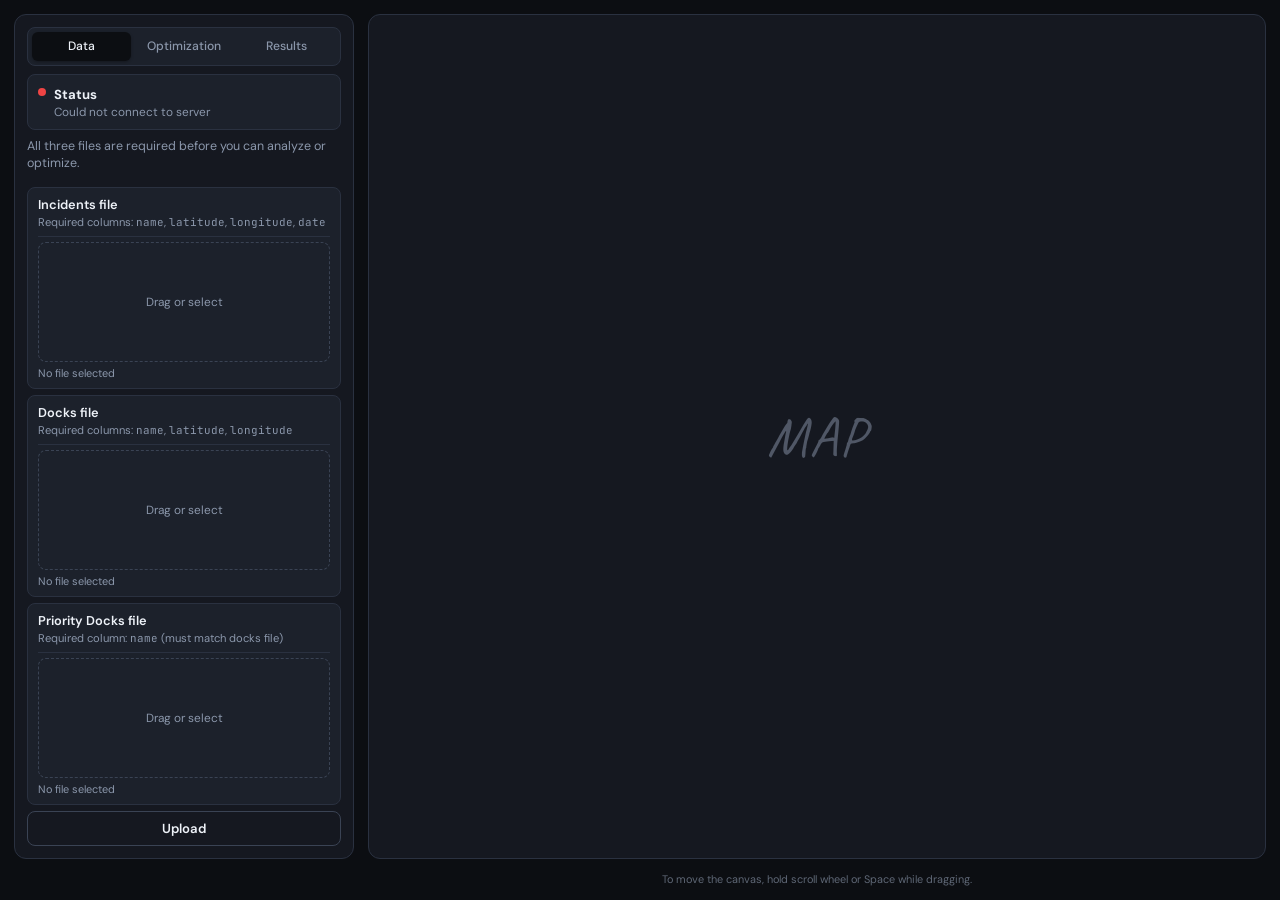
==== frontend/index.html @ 29f1e1b0 "New functionalities: - Modify Response time - Steps for incrementing Buget and Response time" ====
<!DOCTYPE html>
<html lang="en">
<head>
  <meta charset="UTF-8">
  <meta name="viewport" content="width=device-width, initial-scale=1.0">
  <title>MetroSafe Drone Optimization</title>
  <link rel="preconnect" href="https://fonts.googleapis.com">
  <link rel="preconnect" href="https://fonts.gstatic.com" crossorigin>
  <link href="https://fonts.googleapis.com/css2?family=DM+Sans:ital,opsz,wght@0,9..40,400;0,9..40,500;0,9..40,600;0,9..40,700&family=Caveat:wght@500;600&family=JetBrains+Mono:wght@400;500&display=swap" rel="stylesheet">
  <link rel="stylesheet" href="css/style.css?v=14">
</head>
<body>
  <div class="app">
    <aside class="sidebar">
      <nav class="nav">
        <button class="nav-btn active" data-section="data">Data</button>
        <button class="nav-btn" data-section="optimization">Optimization</button>
        <button class="nav-btn" data-section="results">Results</button>
      </nav>

      <section id="section-data" class="sidebar-panel active">
        <div class="status-card" id="status-card">
          <span class="status-dot offline" id="status-dot"></span>
          <div>
            <strong>Status</strong>
            <p id="status-text">No data loaded</p>
          </div>
        </div>

        <div class="upload-card">
          <p class="hint upload-note">All three files are required before you can analyze or optimize.</p>
          <div class="upload-field">
            <div class="upload-field-header">
              <label class="field-label" for="incidents-file">Incidents file</label>
              <p class="hint">Required columns: <code>name</code>, <code>latitude</code>, <code>longitude</code>, <code>date</code></p>
            </div>
            <label class="file-drop" id="incidents-drop">
              <input type="file" id="incidents-file" accept=".xlsx,.xls">
              <span>Drag or select</span>
            </label>
            <p class="file-name" id="incidents-file-name">No file selected</p>
          </div>

          <div class="upload-field">
            <div class="upload-field-header">
              <label class="field-label" for="docks-file">Docks file</label>
              <p class="hint">Required columns: <code>name</code>, <code>latitude</code>, <code>longitude</code></p>
            </div>
            <label class="file-drop" id="docks-drop">
              <input type="file" id="docks-file" accept=".xlsx,.xls">
              <span>Drag or select</span>
            </label>
            <p class="file-name" id="docks-file-name">No file selected</p>
          </div>

          <div class="upload-field">
            <div class="upload-field-header">
              <label class="field-label" for="priority-file">Priority Docks file</label>
              <p class="hint">Required column: <code>name</code> (must match docks file)</p>
            </div>
            <label class="file-drop" id="priority-drop">
              <input type="file" id="priority-file" accept=".xlsx,.xls">
              <span>Drag or select</span>
            </label>
            <p class="file-name" id="priority-file-name">No file selected</p>
          </div>

          <button class="btn outline full-width" id="upload-btn">Upload</button>
        </div>
      </section>

      <section id="section-optimization" class="sidebar-panel">
        <div class="card optimization-card">
          <fieldset class="radio-group" id="area-radio-group">
            <legend class="sr-only">Analysis area</legend>
            <label class="radio-option">
              <input type="radio" name="area-mode" value="full" id="area-full" checked>
              <span>Entire Area</span>
            </label>
            <label class="radio-option">
              <input type="radio" name="area-mode" value="specific" id="area-priority">
              <span>Priority Area</span>
              <button type="button" class="info-btn" id="priority-info-btn" aria-label="About priority area">!</button>
            </label>
          </fieldset>

          <div class="tooltip-popup hidden" id="priority-tooltip" role="tooltip">
            Area around priority docks
          </div>

          <div class="toggle-row">
            <label class="toggle-label" for="peak-day-toggle">Peak day incidents</label>
            <button type="button" class="info-btn" id="peak-day-info-btn" aria-label="About peak day incidents">!</button>
            <label class="toggle-switch">
              <input type="checkbox" id="peak-day-toggle">
              <span class="toggle-slider"></span>
            </label>
          </div>
          <div class="tooltip-popup hidden" id="peak-day-tooltip" role="tooltip">
            When enabled, only incidents from the busiest day in the selected area are used. When disabled, all incidents in the dataset for that area are used.
          </div>

          <button class="btn outline full-width" id="generate-map-btn">Generate Map</button>
        </div>

        <div class="card optimization-card">
          <h3 class="section-title">Optimization Params</h3>

          <div class="toggle-row">
            <label class="toggle-label" for="priority-docks-first-toggle">Open priority docks first</label>
            <label class="toggle-switch">
              <input type="checkbox" id="priority-docks-first-toggle">
              <span class="toggle-slider"></span>
            </label>
          </div>

          <div class="param-row">
            <div class="param-label">
              <label for="optimize-response-time">Response time</label>
              <button type="button" class="info-btn" id="response-time-info-btn" aria-label="About response time">!</button>
            </div>
            <input type="number" id="optimize-response-time" class="param-input" min="1" step="1" value="2">
          </div>
          <div class="tooltip-popup hidden" id="response-time-tooltip" role="tooltip">
            Target drone response time in minutes. Defines the effective coverage radius around each dock.
          </div>

          <div class="param-row">
            <div class="param-label">
              <label for="optimize-budget">Budget</label>
              <button type="button" class="info-btn" id="budget-info-btn" aria-label="About budget">!</button>
            </div>
            <input type="number" id="optimize-budget" class="param-input" min="1" value="8">
          </div>
          <div class="tooltip-popup hidden" id="budget-tooltip" role="tooltip">
            Maximum number of docks that may be opened.
          </div>

          <div class="percentage-block">
            <span class="param-label percentage-title">Percentage to cover</span>

            <div class="radio-group inline" role="radiogroup" aria-label="Percentage mode">
              <label class="radio-option compact">
                <input type="radio" name="percentage-mode" value="single" id="percentage-mode-single" checked>
                <span>Single</span>
              </label>
              <label class="radio-option compact">
                <input type="radio" name="percentage-mode" value="range" id="percentage-mode-range">
                <span>Range</span>
              </label>
            </div>

            <div class="param-row" id="percentage-single-panel">
              <label class="param-label" for="optimize-percentage">Value</label>
              <input type="number" id="optimize-percentage" class="param-input" min="1" max="100" value="100">
            </div>

            <div class="percentage-range-panel" id="percentage-range-panel">
              <div class="param-row">
                <label class="param-label" for="pct-range-start">From</label>
                <input type="number" id="pct-range-start" class="param-input" min="1" max="100" value="10">
              </div>
              <div class="param-row">
                <label class="param-label" for="pct-range-end">To</label>
                <input type="number" id="pct-range-end" class="param-input" min="1" max="100" value="100">
              </div>
              <div class="param-row">
                <label class="param-label" for="pct-range-step">Step</label>
                <input type="number" id="pct-range-step" class="param-input" min="1" max="100" value="10">
              </div>
            </div>
          </div>

          <button class="btn outline full-width" id="run-optimize-btn">Run</button>

          <div class="job-status hidden" id="job-status">
            <span class="spinner"></span>
            <span id="job-status-text">Running optimization…</span>
          </div>

          <div class="optimization-results hidden" id="optimization-results"></div>

          <div class="iterative-section hidden" id="iterative-section">
            <div class="iterative-option">
              <div class="toggle-row compact">
                <label class="toggle-label" for="increase-response-time-toggle">Increase response time?</label>
                <label class="toggle-switch">
                  <input type="checkbox" id="increase-response-time-toggle">
                  <span class="toggle-slider"></span>
                </label>
              </div>
              <div class="param-row iterative-step-panel">
                <label class="param-label" for="response-time-step">Step</label>
                <input type="number" id="response-time-step" class="param-input" min="1" step="1" value="1">
              </div>
            </div>
            <div class="iterative-option">
              <div class="toggle-row compact">
                <label class="toggle-label" for="increase-budget-toggle">Increase budget?</label>
                <label class="toggle-switch">
                  <input type="checkbox" id="increase-budget-toggle">
                  <span class="toggle-slider"></span>
                </label>
              </div>
              <div class="param-row iterative-step-panel">
                <label class="param-label" for="budget-step">Step</label>
                <input type="number" id="budget-step" class="param-input" min="1" step="1" value="1">
              </div>
            </div>
            <button class="btn outline full-width" id="run-iterative-btn">Run</button>
          </div>
        </div>

        <button class="btn outline full-width optimization-refresh-btn" id="optimization-refresh-btn">Refresh</button>
      </section>

      <section id="section-results" class="sidebar-panel">
        <div class="card">
          <div class="outputs-header">
            <h3>Generated files</h3>
            <button class="btn ghost small danger" id="delete-all-outputs-btn">Delete All</button>
          </div>
          <div id="outputs-list" class="outputs-list"></div>
        </div>
      </section>
    </aside>

    <main class="workspace">
      <div class="map-container" id="map-container">
        <div class="map-placeholder" id="map-placeholder">
          <span class="map-placeholder-text">MAP</span>
        </div>
        <iframe id="map-frame" class="hidden" title="Generated map"></iframe>
      </div>
    </main>

    <p class="canvas-hint">To move the canvas, hold scroll wheel or Space while dragging.</p>
  </div>

  <div class="toast hidden" id="toast"></div>
  <script src="js/app.js?v=14"></script>
</body>
</html>
---- frontend/css/style.css ----
:root {
  --bg: #0c0e12;
  --surface: #151820;
  --surface-2: #1c212b;
  --border: #2a3140;
  --border-light: #3a4354;
  --text: #eef2f8;
  --text-muted: #8b97ab;
  --primary: #3b82f6;
  --success: #22c55e;
  --warning: #f59e0b;
  --danger: #ef4444;
  --radius: 12px;
  --layout-gap: 0.875rem;
  --sidebar-width: 340px;
  --font: "DM Sans", system-ui, sans-serif;
  --mono: "JetBrains Mono", monospace;
  --handwriting: "Caveat", cursive;
}

* {
  box-sizing: border-box;
  margin: 0;
  padding: 0;
}

html,
body {
  height: 100%;
  overflow: hidden;
}

body {
  font-family: var(--font);
  background: var(--bg);
  color: var(--text);
}

.app {
  display: grid;
  grid-template-columns: var(--sidebar-width) 1fr;
  grid-template-rows: 1fr auto;
  gap: var(--layout-gap);
  padding: var(--layout-gap);
  height: 100dvh;
  box-sizing: border-box;
}

.sidebar {
  grid-column: 1;
  grid-row: 1;
  background: var(--surface);
  border: 1px solid var(--border);
  border-radius: var(--radius);
  padding: 0.75rem;
  display: flex;
  flex-direction: column;
  gap: 0.5rem;
  overflow: hidden;
  min-height: 0;
}

.nav {
  display: grid;
  grid-template-columns: repeat(3, 1fr);
  gap: 0.25rem;
  background: var(--surface-2);
  border: 1px solid var(--border);
  border-radius: 8px;
  padding: 0.25rem;
  flex-shrink: 0;
}

.nav-btn {
  background: transparent;
  border: none;
  color: var(--text-muted);
  padding: 0.4rem 0.35rem;
  border-radius: 6px;
  cursor: pointer;
  font: inherit;
  font-size: 0.76rem;
  font-weight: 500;
  transition: 0.15s ease;
}

.nav-btn:hover {
  color: var(--text);
}

.nav-btn.active {
  background: var(--bg);
  color: var(--text);
  box-shadow: 0 1px 3px rgba(0, 0, 0, 0.3);
}

.sidebar-panel {
  display: none;
  flex-direction: column;
  gap: 0.5rem;
  flex: 1;
  min-height: 0;
  overflow: hidden;
}

.sidebar-panel.active {
  display: flex;
  overflow-y: auto;
  overflow-x: hidden;
}

.status-card {
  background: var(--surface-2);
  border: 1px solid var(--border);
  border-radius: 8px;
  padding: 0.5rem 0.65rem;
  display: flex;
  gap: 0.5rem;
  align-items: flex-start;
  flex-shrink: 0;
}

.status-dot {
  width: 8px;
  height: 8px;
  border-radius: 50%;
  margin-top: 0.3rem;
  flex-shrink: 0;
}

.status-dot.offline { background: var(--danger); }
.status-dot.online { background: var(--success); }
.status-dot.warning { background: var(--warning); }

.status-card strong {
  font-size: 0.82rem;
}

.status-card p {
  color: var(--text-muted);
  font-size: 0.74rem;
  margin-top: 0.1rem;
  line-height: 1.3;
}

.card {
  background: var(--surface-2);
  border: 1px solid var(--border);
  border-radius: var(--radius);
  padding: 0.75rem;
}

.upload-card {
  display: flex;
  flex-direction: column;
  gap: 0.4rem;
  flex: 1;
  min-height: 0;
}

.upload-note {
  margin-bottom: 0.15rem;
}

.upload-field {
  background: var(--surface-2);
  border: 1px solid var(--border);
  border-radius: 8px;
  padding: 0.5rem 0.6rem;
  flex: 1;
  min-height: 0;
  display: flex;
  flex-direction: column;
}

.upload-field-header {
  margin-bottom: 0.35rem;
  padding-bottom: 0.35rem;
  border-bottom: 1px solid var(--border);
  flex-shrink: 0;
}

.upload-field .field-label {
  display: block;
  font-size: 0.8rem;
  font-weight: 600;
  margin-bottom: 0.15rem;
  cursor: pointer;
}

.upload-field .hint {
  margin-bottom: 0;
  font-size: 0.7rem;
  line-height: 1.25;
}

.hint {
  color: var(--text-muted);
  font-size: 0.78rem;
  margin-bottom: 0.5rem;
  line-height: 1.4;
}

.hint code {
  font-family: var(--mono);
  font-size: 0.68rem;
}

.file-drop {
  display: grid;
  place-items: center;
  border: 1px dashed var(--border-light);
  border-radius: 8px;
  padding: 0.35rem 0.5rem;
  cursor: pointer;
  color: var(--text-muted);
  font-size: 0.74rem;
  text-align: center;
  transition: 0.15s ease;
  flex: 1;
  min-height: 2rem;
}

.file-drop:hover,
.file-drop.dragover {
  border-color: var(--text-muted);
  color: var(--text);
  background: rgba(255, 255, 255, 0.03);
}

.file-drop input {
  display: none;
}

.file-name {
  color: var(--text-muted);
  font-size: 0.68rem;
  margin-top: 0.2rem;
  flex-shrink: 0;
  white-space: nowrap;
  overflow: hidden;
  text-overflow: ellipsis;
}

.btn {
  border: none;
  border-radius: 8px;
  padding: 0.5rem 0.85rem;
  font: inherit;
  font-weight: 600;
  font-size: 0.82rem;
  cursor: pointer;
  transition: 0.15s ease;
  flex-shrink: 0;
}

.btn.outline {
  background: transparent;
  color: var(--text);
  border: 1px solid var(--border-light);
}

.btn.outline:hover:not(:disabled) {
  border-color: var(--text-muted);
  background: rgba(255, 255, 255, 0.04);
}

.btn.ghost {
  background: transparent;
  color: var(--text-muted);
  border: none;
  padding: 0.25rem 0.5rem;
}

.btn.ghost:hover {
  color: var(--text);
}

.btn.small {
  font-size: 0.74rem;
  padding: 0.2rem 0.4rem;
}

.btn.full-width {
  width: 100%;
}

.btn:disabled {
  opacity: 0.45;
  cursor: not-allowed;
}

.radio-group {
  border: none;
  display: flex;
  flex-direction: column;
  gap: 0.55rem;
  margin-bottom: 0.65rem;
}

.radio-group.inline {
  flex-direction: row;
  gap: 0.85rem;
  margin-bottom: 0.45rem;
}

.radio-option {
  display: flex;
  align-items: center;
  gap: 0.45rem;
  cursor: pointer;
  font-size: 0.82rem;
  color: var(--text);
}

.radio-option.compact {
  font-size: 0.76rem;
  color: var(--text-muted);
}

.radio-option input[type="radio"] {
  accent-color: var(--success);
  width: 15px;
  height: 15px;
  flex-shrink: 0;
  margin: 0;
}

.radio-option.disabled {
  opacity: 0.45;
  cursor: not-allowed;
}

.info-btn {
  width: 16px;
  height: 16px;
  border-radius: 50%;
  border: 1px solid var(--border-light);
  background: transparent;
  color: var(--text-muted);
  font-size: 0.65rem;
  font-weight: 700;
  cursor: pointer;
  margin-left: auto;
  flex-shrink: 0;
}

.info-btn:hover {
  border-color: var(--text-muted);
  color: var(--text);
}

.tooltip-popup {
  background: var(--bg);
  border: 1px solid var(--border);
  border-radius: 8px;
  padding: 0.4rem 0.6rem;
  font-size: 0.75rem;
  color: var(--text-muted);
  margin: -0.35rem 0 0.5rem;
}

.form-row {
  display: flex;
  flex-direction: column;
  gap: 0.25rem;
  margin-bottom: 0.55rem;
}

.form-row label {
  font-size: 0.76rem;
  color: var(--text-muted);
}

input[type="number"] {
  background: var(--bg);
  border: 1px solid var(--border);
  border-radius: 8px;
  color: var(--text);
  padding: 0.45rem 0.65rem;
  font: inherit;
  font-size: 0.82rem;
}

.checkbox-row {
  display: flex;
  align-items: center;
  gap: 0.45rem;
  font-size: 0.78rem;
  color: var(--text-muted);
  margin-bottom: 0.5rem;
  cursor: pointer;
}

.checkbox-row.disabled {
  opacity: 0.45;
  cursor: not-allowed;
}

.advanced-card {
  flex-shrink: 0;
}

.optimization-card {
  flex-shrink: 0;
}

.section-title {
  font-size: 0.82rem;
  font-weight: 600;
  margin-bottom: 0.55rem;
}

.toggle-row {
  display: flex;
  align-items: center;
  gap: 0.35rem;
  margin-bottom: 0.5rem;
  min-width: 0;
}

.toggle-row.compact {
  margin-bottom: 0.4rem;
}

.toggle-label {
  flex: 1;
  font-size: 0.76rem;
  color: var(--text);
  line-height: 1.25;
  min-width: 0;
}

.toggle-switch {
  position: relative;
  display: inline-block;
  width: 36px;
  height: 20px;
  flex-shrink: 0;
}

.toggle-switch input {
  opacity: 0;
  width: 0;
  height: 0;
}

.toggle-slider {
  position: absolute;
  cursor: pointer;
  inset: 0;
  background: #4b5563;
  border-radius: 20px;
  transition: 0.2s ease;
}

.toggle-slider::before {
  position: absolute;
  content: "";
  height: 14px;
  width: 14px;
  left: 3px;
  bottom: 3px;
  background: #fff;
  border-radius: 50%;
  transition: 0.2s ease;
}

.toggle-switch input:checked + .toggle-slider {
  background: var(--success);
}

.toggle-switch input:checked + .toggle-slider::before {
  transform: translateX(16px);
}

.toggle-switch input:disabled + .toggle-slider {
  opacity: 0.45;
  cursor: not-allowed;
}

.param-row {
  display: flex;
  align-items: center;
  justify-content: space-between;
  gap: 0.5rem;
  margin-bottom: 0.5rem;
  min-width: 0;
}

.param-label {
  display: flex;
  align-items: center;
  gap: 0.25rem;
  font-size: 0.76rem;
  color: var(--text-muted);
  flex: 1;
  min-width: 0;
}

.param-input {
  width: 4.5rem;
  flex-shrink: 0;
  background: var(--bg);
  border: 1px solid var(--border);
  border-radius: 8px;
  color: var(--text);
  padding: 0.35rem 0.45rem;
  font: inherit;
  font-size: 0.8rem;
  text-align: center;
}

.percentage-block {
  margin-bottom: 0.5rem;
}

.percentage-title {
  display: block;
  margin-bottom: 0.35rem;
}

.percentage-block .radio-group.inline {
  margin-bottom: 0.4rem;
}

.percentage-range-panel {
  display: none;
}

.percentage-block:has(#percentage-mode-range:checked) #percentage-single-panel {
  display: none;
}

.percentage-block:has(#percentage-mode-range:checked) #percentage-range-panel {
  display: block;
}

.percentage-range-panel .param-row:last-child {
  margin-bottom: 0;
}

.optimization-results {
  margin-top: 0.6rem;
  padding: 0.55rem;
  background: var(--bg);
  border: 1px solid var(--border);
  border-radius: 8px;
  font-size: 0.74rem;
  line-height: 1.45;
}

.optimization-results strong {
  display: block;
  font-size: 0.78rem;
  margin-bottom: 0.25rem;
}

.optimization-results .step-item {
  display: flex;
  justify-content: space-between;
  align-items: center;
  gap: 0.4rem;
  margin-top: 0.35rem;
  padding-top: 0.35rem;
  border-top: 1px solid var(--border);
  color: var(--text-muted);
}

.optimization-results .step-item-text {
  flex: 1;
  min-width: 0;
}

.optimization-results .step-item-summary {
  justify-content: flex-start;
}

.optimization-results .step-map-btn {
  flex-shrink: 0;
}

.iterative-section {
  margin-top: 0.65rem;
  padding-top: 0.65rem;
  border-top: 1px solid var(--border);
}

.iterative-step-panel {
  display: none;
  margin-top: -0.15rem;
  margin-bottom: 0.35rem;
}

.iterative-option:has(input[type="checkbox"]:checked) .iterative-step-panel {
  display: flex;
}

.iterative-section .btn {
  margin-top: 0.45rem;
}

.optimization-refresh-btn {
  margin-top: auto;
  flex-shrink: 0;
}

.toggle-row.disabled {
  opacity: 0.45;
}

.toggle-row.disabled .toggle-slider {
  cursor: not-allowed;
}

.advanced-card summary {
  cursor: pointer;
  font-size: 0.8rem;
  color: var(--text-muted);
  user-select: none;
}

.advanced-card[open] summary {
  margin-bottom: 0.65rem;
  color: var(--text);
}

.job-status {
  display: flex;
  align-items: center;
  gap: 0.5rem;
  margin-top: 0.55rem;
  font-size: 0.78rem;
  color: var(--text-muted);
}

.spinner {
  width: 14px;
  height: 14px;
  border: 2px solid var(--border);
  border-top-color: var(--primary);
  border-radius: 50%;
  animation: spin 0.8s linear infinite;
  flex-shrink: 0;
}

@keyframes spin {
  to { transform: rotate(360deg); }
}

.outputs-header {
  display: flex;
  justify-content: space-between;
  align-items: center;
  margin-bottom: 0.5rem;
  flex-shrink: 0;
}

.outputs-header h3 {
  font-size: 0.85rem;
}

#section-results .card {
  flex: 1;
  min-height: 0;
  display: flex;
  flex-direction: column;
  overflow: hidden;
}

.outputs-list {
  display: flex;
  flex-direction: column;
  gap: 0.35rem;
  flex: 1;
  min-height: 0;
  overflow-x: hidden;
  overflow-y: auto;
}

.output-item {
  display: flex;
  justify-content: space-between;
  align-items: center;
  gap: 0.4rem;
  padding: 0.45rem 0.55rem;
  background: var(--bg);
  border: 1px solid var(--border);
  border-radius: 8px;
  font-size: 0.76rem;
  flex-shrink: 0;
  min-width: 0;
  overflow: hidden;
}

.output-item-name {
  flex: 1;
  min-width: 0;
  max-width: 175px;
  overflow: hidden;
}

.output-item-name strong {
  display: block;
  overflow: hidden;
  text-overflow: ellipsis;
  white-space: nowrap;
}

.output-item span {
  color: var(--text-muted);
  font-size: 0.68rem;
}

.output-actions {
  display: flex;
  gap: 0.25rem;
  flex-shrink: 0;
}

.btn.danger {
  color: #e05252;
}

.btn.danger:hover:not(:disabled) {
  background: rgba(224, 82, 82, 0.12);
}

.btn.icon-btn {
  display: inline-flex;
  align-items: center;
  justify-content: center;
  padding: 0.25rem 0.35rem;
  line-height: 1;
}

.btn.icon-btn svg {
  width: 14px;
  height: 14px;
}

.workspace {
  grid-column: 2;
  grid-row: 1;
  display: flex;
  flex-direction: column;
  min-height: 0;
  min-width: 0;
}

.map-container {
  flex: 1;
  background: var(--surface);
  border: 1px solid var(--border);
  border-radius: var(--radius);
  position: relative;
  min-height: 0;
  overflow: hidden;
}

.map-placeholder {
  position: absolute;
  inset: 0;
  display: flex;
  align-items: center;
  justify-content: center;
}

.map-placeholder-text {
  font-family: var(--handwriting);
  font-size: 3.5rem;
  color: var(--text-muted);
  opacity: 0.5;
  user-select: none;
  letter-spacing: 0.04em;
}

#map-frame {
  position: absolute;
  inset: 0;
  width: 100%;
  height: 100%;
  border: none;
  background: #fff;
}

.canvas-hint {
  grid-column: 2;
  grid-row: 2;
  font-size: 0.68rem;
  color: var(--text-muted);
  text-align: center;
  opacity: 0.65;
  margin: 0;
  line-height: 1.2;
}

.toast {
  position: fixed;
  bottom: 1rem;
  left: 50%;
  transform: translateX(-50%);
  background: var(--surface-2);
  border: 1px solid var(--border);
  padding: 0.65rem 1rem;
  border-radius: 10px;
  z-index: 30;
  font-size: 0.85rem;
  max-width: 90vw;
}

.toast.success { border-color: var(--success); }
.toast.error { border-color: var(--danger); }

.hidden {
  display: none !important;
}

.sr-only {
  position: absolute;
  width: 1px;
  height: 1px;
  padding: 0;
  margin: -1px;
  overflow: hidden;
  clip: rect(0, 0, 0, 0);
  white-space: nowrap;
  border: 0;
}

@media (max-width: 900px) {
  html,
  body {
    overflow: auto;
    height: auto;
  }

  .app {
    height: auto;
    min-height: 100dvh;
    grid-template-columns: 1fr;
    grid-template-rows: auto 1fr auto;
  }

  .sidebar {
    grid-column: 1;
    grid-row: 1;
    max-height: none;
    overflow: visible;
  }

  .workspace {
    grid-column: 1;
    grid-row: 2;
    min-height: 50vh;
  }

  .canvas-hint {
    grid-column: 1;
    grid-row: 3;
  }

  .map-placeholder-text {
    font-size: 2.5rem;
  }
}
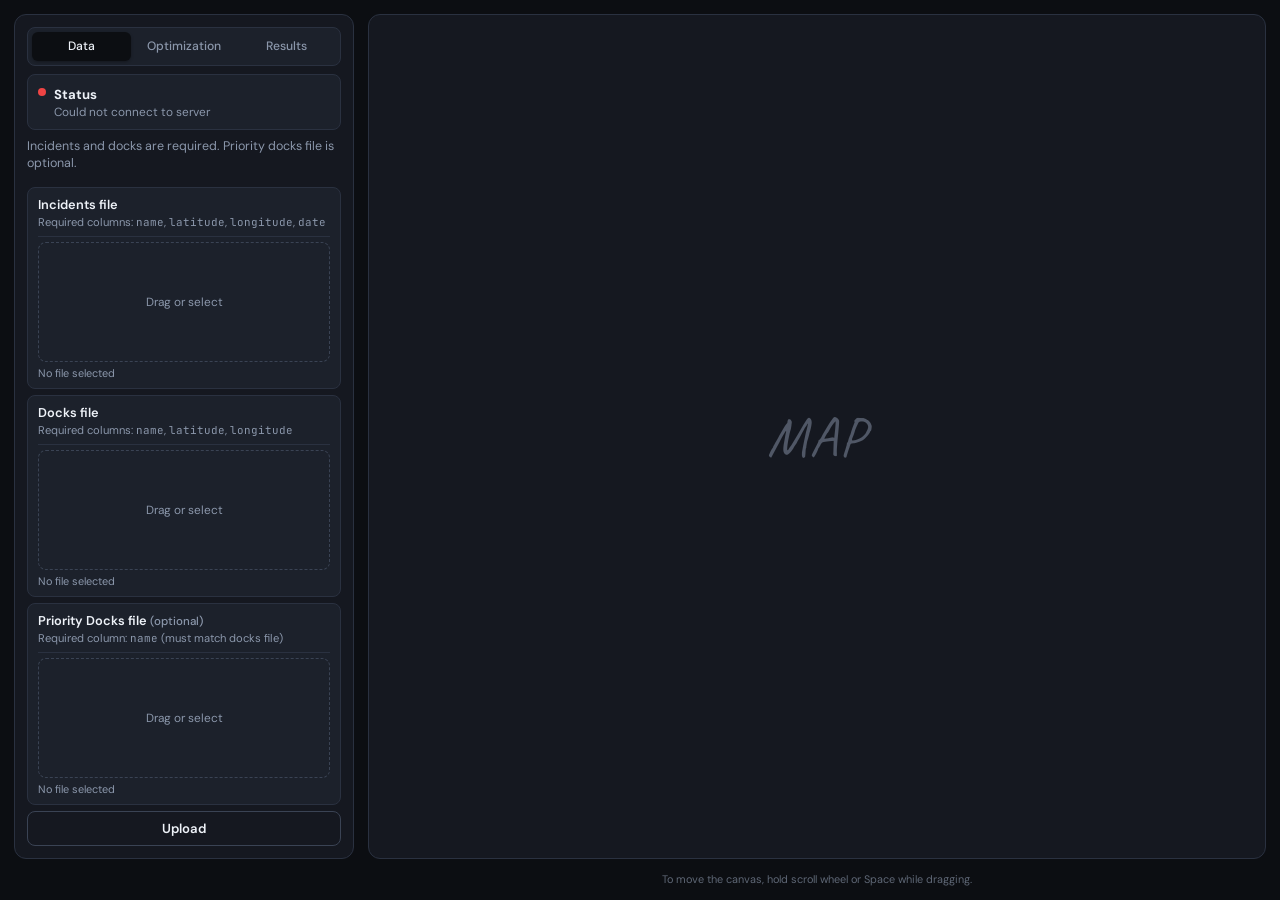
==== commit 8a5446bc: "Make optional uploading Priority docks" ====
--- a/frontend/index.html
+++ b/frontend/index.html
@@ -7,7 +7,7 @@
   <link rel="preconnect" href="https://fonts.googleapis.com">
   <link rel="preconnect" href="https://fonts.gstatic.com" crossorigin>
   <link href="https://fonts.googleapis.com/css2?family=DM+Sans:ital,opsz,wght@0,9..40,400;0,9..40,500;0,9..40,600;0,9..40,700&family=Caveat:wght@500;600&family=JetBrains+Mono:wght@400;500&display=swap" rel="stylesheet">
-  <link rel="stylesheet" href="css/style.css?v=14">
+  <link rel="stylesheet" href="css/style.css?v=16">
 </head>
 <body>
   <div class="app">
@@ -28,7 +28,7 @@
         </div>
 
         <div class="upload-card">
-          <p class="hint upload-note">All three files are required before you can analyze or optimize.</p>
+          <p class="hint upload-note">Incidents and docks are required. Priority docks file is optional.</p>
           <div class="upload-field">
             <div class="upload-field-header">
               <label class="field-label" for="incidents-file">Incidents file</label>
@@ -55,7 +55,7 @@
 
           <div class="upload-field">
             <div class="upload-field-header">
-              <label class="field-label" for="priority-file">Priority Docks file</label>
+              <label class="field-label" for="priority-file">Priority Docks file <span class="optional-tag">(optional)</span></label>
               <p class="hint">Required column: <code>name</code> (must match docks file)</p>
             </div>
             <label class="file-drop" id="priority-drop">
@@ -77,8 +77,8 @@
               <input type="radio" name="area-mode" value="full" id="area-full" checked>
               <span>Entire Area</span>
             </label>
-            <label class="radio-option">
-              <input type="radio" name="area-mode" value="specific" id="area-priority">
+            <label class="radio-option disabled">
+              <input type="radio" name="area-mode" value="specific" id="area-priority" disabled>
               <span>Priority Area</span>
               <button type="button" class="info-btn" id="priority-info-btn" aria-label="About priority area">!</button>
             </label>
@@ -106,12 +106,23 @@
         <div class="card optimization-card">
           <h3 class="section-title">Optimization Params</h3>
 
-          <div class="toggle-row">
+          <div class="toggle-row disabled">
             <label class="toggle-label" for="priority-docks-first-toggle">Open priority docks first</label>
             <label class="toggle-switch">
-              <input type="checkbox" id="priority-docks-first-toggle">
+              <input type="checkbox" id="priority-docks-first-toggle" disabled>
               <span class="toggle-slider"></span>
             </label>
+          </div>
+
+          <div class="param-row">
+            <div class="param-label">
+              <label for="optimize-drone-speed">Drone speed</label>
+              <button type="button" class="info-btn" id="drone-speed-info-btn" aria-label="About drone speed">!</button>
+            </div>
+            <input type="number" id="optimize-drone-speed" class="param-input" min="0.1" step="0.1" value="35.8">
+          </div>
+          <div class="tooltip-popup hidden" id="drone-speed-tooltip" role="tooltip">
+            Drone flight speed in miles per hour. Defines the effective coverage radius together with response time.
           </div>
 
           <div class="param-row">
@@ -238,6 +249,6 @@
   </div>
 
   <div class="toast hidden" id="toast"></div>
-  <script src="js/app.js?v=14"></script>
+  <script src="js/app.js?v=16"></script>
 </body>
 </html>
--- a/frontend/css/style.css
+++ b/frontend/css/style.css
@@ -206,6 +206,12 @@
   font-size: 0.68rem;
 }
 
+.optional-tag {
+  color: var(--text-muted);
+  font-weight: 500;
+  font-size: 0.72rem;
+}
+
 .file-drop {
   display: grid;
   place-items: center;
@@ -240,6 +246,17 @@
   white-space: nowrap;
   overflow: hidden;
   text-overflow: ellipsis;
+  transition: color 0.2s ease;
+}
+
+.file-name.selected {
+  color: var(--warning);
+  font-weight: 500;
+}
+
+.file-name.uploaded {
+  color: var(--success);
+  font-weight: 500;
 }
 
 .btn {
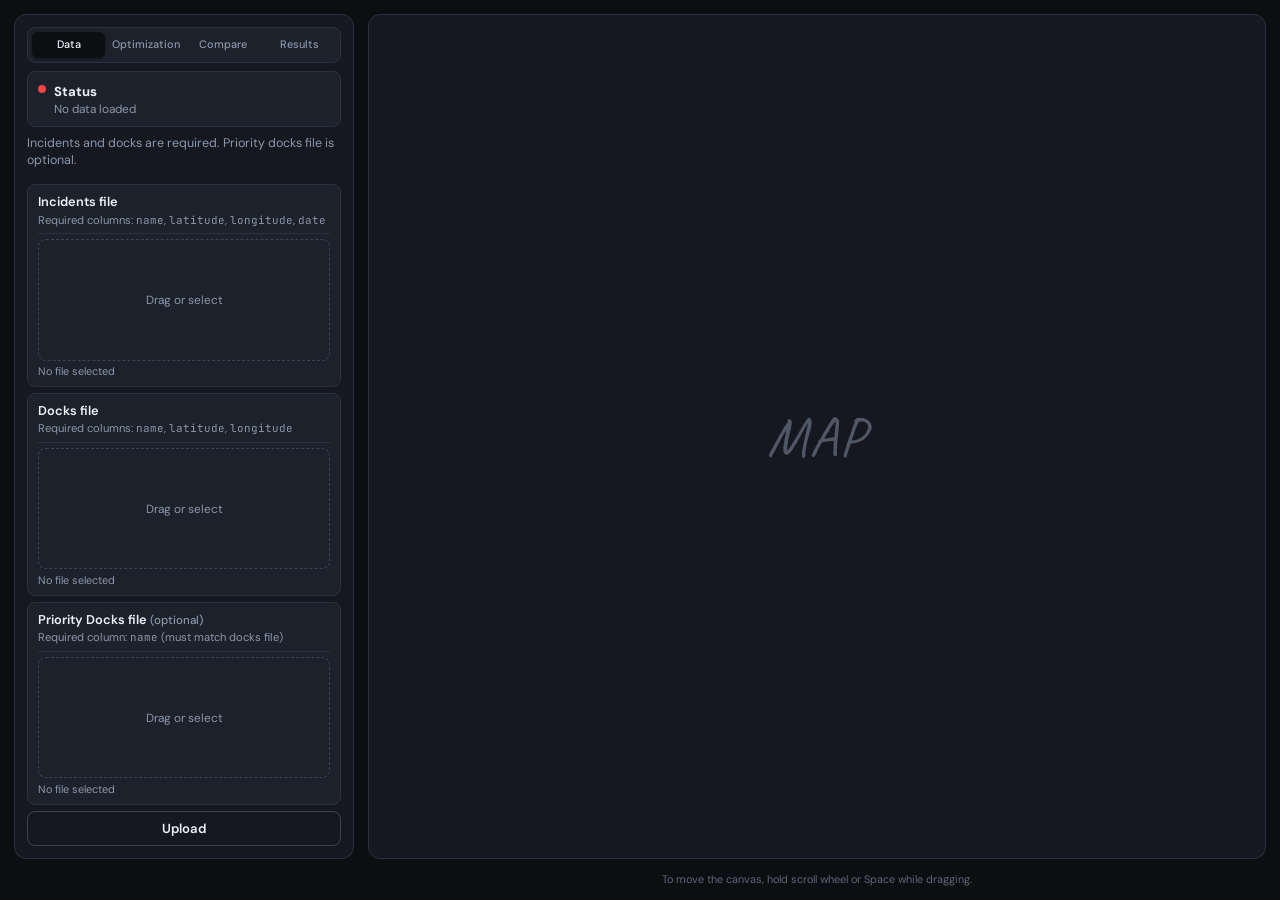
==== commit 62c4ee4d: "Implement MAX w[i] for priority docks first" ====
--- a/frontend/index.html
+++ b/frontend/index.html
@@ -7,7 +7,7 @@
   <link rel="preconnect" href="https://fonts.googleapis.com">
   <link rel="preconnect" href="https://fonts.gstatic.com" crossorigin>
   <link href="https://fonts.googleapis.com/css2?family=DM+Sans:ital,opsz,wght@0,9..40,400;0,9..40,500;0,9..40,600;0,9..40,700&family=Caveat:wght@500;600&family=JetBrains+Mono:wght@400;500&display=swap" rel="stylesheet">
-  <link rel="stylesheet" href="css/style.css?v=16">
+  <link rel="stylesheet" href="css/style.css?v=17">
 </head>
 <body>
   <div class="app">
@@ -15,6 +15,7 @@
       <nav class="nav">
         <button class="nav-btn active" data-section="data">Data</button>
         <button class="nav-btn" data-section="optimization">Optimization</button>
+        <button class="nav-btn" data-section="compare" title="Compare Optimizations">Compare</button>
         <button class="nav-btn" data-section="results">Results</button>
       </nav>
 
@@ -112,6 +113,17 @@
               <input type="checkbox" id="priority-docks-first-toggle" disabled>
               <span class="toggle-slider"></span>
             </label>
+          </div>
+
+          <div class="param-row">
+            <div class="param-label">
+              <label for="optimize-drone-coverage-capacity">Drone coverage capacity</label>
+              <button type="button" class="info-btn" id="drone-coverage-capacity-info-btn" aria-label="About drone coverage capacity">!</button>
+            </div>
+            <input type="number" id="optimize-drone-coverage-capacity" class="param-input" min="1" step="1" value="10">
+          </div>
+          <div class="tooltip-popup hidden" id="drone-coverage-capacity-tooltip" role="tooltip">
+            Maximum number of incidents a drone can respond to per day. The default (10) comes from Skydio X10 specs: 30-minute flight, 1-hour battery recharge, and a 16-hour operational day.
           </div>
 
           <div class="param-row">
@@ -225,6 +237,45 @@
         <button class="btn outline full-width optimization-refresh-btn" id="optimization-refresh-btn">Refresh</button>
       </section>
 
+      <section id="section-compare" class="sidebar-panel">
+        <div class="card optimization-card">
+          <fieldset class="radio-group" id="compare-area-radio-group">
+            <legend class="sr-only">Analysis area</legend>
+            <label class="radio-option">
+              <input type="radio" name="compare-area-mode" value="full" id="compare-area-full" checked>
+              <span>Entire Area</span>
+            </label>
+            <label class="radio-option disabled">
+              <input type="radio" name="compare-area-mode" value="specific" id="compare-area-priority" disabled>
+              <span>Priority Area</span>
+              <button type="button" class="info-btn" id="compare-priority-info-btn" aria-label="About priority area">!</button>
+            </label>
+          </fieldset>
+
+          <div class="tooltip-popup hidden" id="compare-priority-tooltip" role="tooltip">
+            Area around priority docks
+          </div>
+
+          <div class="toggle-row">
+            <label class="toggle-label" for="compare-peak-day-toggle">Peak day incidents</label>
+            <button type="button" class="info-btn" id="compare-peak-day-info-btn" aria-label="About peak day incidents">!</button>
+            <label class="toggle-switch">
+              <input type="checkbox" id="compare-peak-day-toggle">
+              <span class="toggle-slider"></span>
+            </label>
+          </div>
+          <div class="tooltip-popup hidden" id="compare-peak-day-tooltip" role="tooltip">
+            When enabled, only incidents from the busiest day in the selected area are used. When disabled, all incidents in the dataset for that area are used.
+          </div>
+
+          <button class="btn outline full-width" id="compare-generate-map-btn">Generate Map</button>
+        </div>
+
+        <div id="compare-scenarios-container"></div>
+
+        <button class="btn outline full-width optimization-refresh-btn" id="compare-refresh-btn">Refresh</button>
+      </section>
+
       <section id="section-results" class="sidebar-panel">
         <div class="card">
           <div class="outputs-header">
@@ -243,12 +294,47 @@
         </div>
         <iframe id="map-frame" class="hidden" title="Generated map"></iframe>
       </div>
+
+      <div class="compare-workspace hidden" id="compare-workspace">
+        <div class="compare-column" data-scenario="s1">
+          <h3 class="compare-column-title">Scenario 1</h3>
+          <div class="compare-panel compare-map-panel">
+            <div class="compare-placeholder" id="cmp-s1-map-placeholder">
+              <span class="map-placeholder-text">Map</span>
+            </div>
+            <iframe id="cmp-s1-map-frame" class="hidden" title="Scenario 1 map"></iframe>
+          </div>
+          <div class="compare-panel compare-chart-panel">
+            <div class="compare-placeholder" id="cmp-s1-chart-placeholder">
+              <span class="map-placeholder-text">Chart</span>
+            </div>
+            <img id="cmp-s1-chart-img" class="compare-chart-img hidden" alt="Scenario 1 chart">
+            <div class="compare-chart-summary hidden" id="cmp-s1-chart-summary"></div>
+          </div>
+        </div>
+        <div class="compare-column" data-scenario="s2">
+          <h3 class="compare-column-title">Scenario 2</h3>
+          <div class="compare-panel compare-map-panel">
+            <div class="compare-placeholder" id="cmp-s2-map-placeholder">
+              <span class="map-placeholder-text">Map</span>
+            </div>
+            <iframe id="cmp-s2-map-frame" class="hidden" title="Scenario 2 map"></iframe>
+          </div>
+          <div class="compare-panel compare-chart-panel">
+            <div class="compare-placeholder" id="cmp-s2-chart-placeholder">
+              <span class="map-placeholder-text">Chart</span>
+            </div>
+            <img id="cmp-s2-chart-img" class="compare-chart-img hidden" alt="Scenario 2 chart">
+            <div class="compare-chart-summary hidden" id="cmp-s2-chart-summary"></div>
+          </div>
+        </div>
+      </div>
     </main>
 
     <p class="canvas-hint">To move the canvas, hold scroll wheel or Space while dragging.</p>
   </div>
 
   <div class="toast hidden" id="toast"></div>
-  <script src="js/app.js?v=16"></script>
+  <script src="js/app.js?v=19"></script>
 </body>
 </html>
--- a/frontend/css/style.css
+++ b/frontend/css/style.css
@@ -62,8 +62,8 @@
 
 .nav {
   display: grid;
-  grid-template-columns: repeat(3, 1fr);
-  gap: 0.25rem;
+  grid-template-columns: repeat(4, 1fr);
+  gap: 0.2rem;
   background: var(--surface-2);
   border: 1px solid var(--border);
   border-radius: 8px;
@@ -75,13 +75,14 @@
   background: transparent;
   border: none;
   color: var(--text-muted);
-  padding: 0.4rem 0.35rem;
+  padding: 0.4rem 0.2rem;
   border-radius: 6px;
   cursor: pointer;
   font: inherit;
-  font-size: 0.76rem;
+  font-size: 0.68rem;
   font-weight: 500;
   transition: 0.15s ease;
+  line-height: 1.2;
 }
 
 .nav-btn:hover {
@@ -426,6 +427,25 @@
   font-size: 0.82rem;
   font-weight: 600;
   margin-bottom: 0.55rem;
+}
+
+.scenario-card-header {
+  display: flex;
+  align-items: center;
+  justify-content: space-between;
+  gap: 0.5rem;
+  margin-bottom: 0.55rem;
+}
+
+.scenario-card-header .section-title {
+  margin-bottom: 0;
+}
+
+.scenario-label {
+  font-size: 0.72rem;
+  font-weight: 600;
+  color: var(--text-muted);
+  flex-shrink: 0;
 }
 
 .toggle-row {
@@ -553,6 +573,18 @@
   display: block;
 }
 
+.cmp-percentage-block:has([id$="-percentage-mode-range"]:checked) .cmp-percentage-single-panel {
+  display: none;
+}
+
+.cmp-percentage-block:has([id$="-percentage-mode-range"]:checked) .cmp-percentage-range-panel {
+  display: block;
+}
+
+.cmp-percentage-range-panel {
+  display: none;
+}
+
 .percentage-range-panel .param-row:last-child {
   margin-bottom: 0;
 }
@@ -763,6 +795,98 @@
   flex-direction: column;
   min-height: 0;
   min-width: 0;
+}
+
+.compare-workspace {
+  flex: 1;
+  display: grid;
+  grid-template-columns: 1fr 1fr;
+  gap: var(--layout-gap);
+  min-height: 0;
+  min-width: 0;
+}
+
+.compare-column {
+  display: flex;
+  flex-direction: column;
+  gap: 0.5rem;
+  min-height: 0;
+  min-width: 0;
+}
+
+.compare-column-title {
+  text-align: center;
+  font-size: 0.85rem;
+  font-weight: 600;
+  flex-shrink: 0;
+}
+
+.compare-panel {
+  flex: 1;
+  background: var(--surface);
+  border: 1px solid var(--border);
+  border-radius: var(--radius);
+  position: relative;
+  min-height: 0;
+  overflow: hidden;
+}
+
+.compare-map-panel {
+  flex: 1.15;
+}
+
+.compare-chart-panel {
+  flex: 0.85;
+}
+
+.compare-placeholder {
+  position: absolute;
+  inset: 0;
+  display: flex;
+  align-items: center;
+  justify-content: center;
+}
+
+.compare-placeholder .map-placeholder-text {
+  font-size: 2.5rem;
+}
+
+.compare-panel iframe {
+  position: absolute;
+  inset: 0;
+  width: 100%;
+  height: 100%;
+  border: none;
+  background: #fff;
+}
+
+.compare-chart-img {
+  position: absolute;
+  inset: 0;
+  width: 100%;
+  height: 100%;
+  object-fit: contain;
+  background: var(--bg);
+  padding: 0.35rem;
+}
+
+.compare-chart-summary {
+  position: absolute;
+  inset: 0;
+  display: flex;
+  flex-direction: column;
+  justify-content: center;
+  gap: 0.35rem;
+  padding: 0.75rem;
+  font-size: 0.78rem;
+  color: var(--text-muted);
+  line-height: 1.45;
+  overflow-y: auto;
+}
+
+.compare-chart-summary strong {
+  color: var(--text);
+  font-size: 0.82rem;
 }
 
 .map-container {
@@ -872,6 +996,15 @@
     min-height: 50vh;
   }
 
+  .compare-workspace {
+    grid-template-columns: 1fr;
+    min-height: 60vh;
+  }
+
+  .compare-column {
+    min-height: 280px;
+  }
+
   .canvas-hint {
     grid-column: 1;
     grid-row: 3;
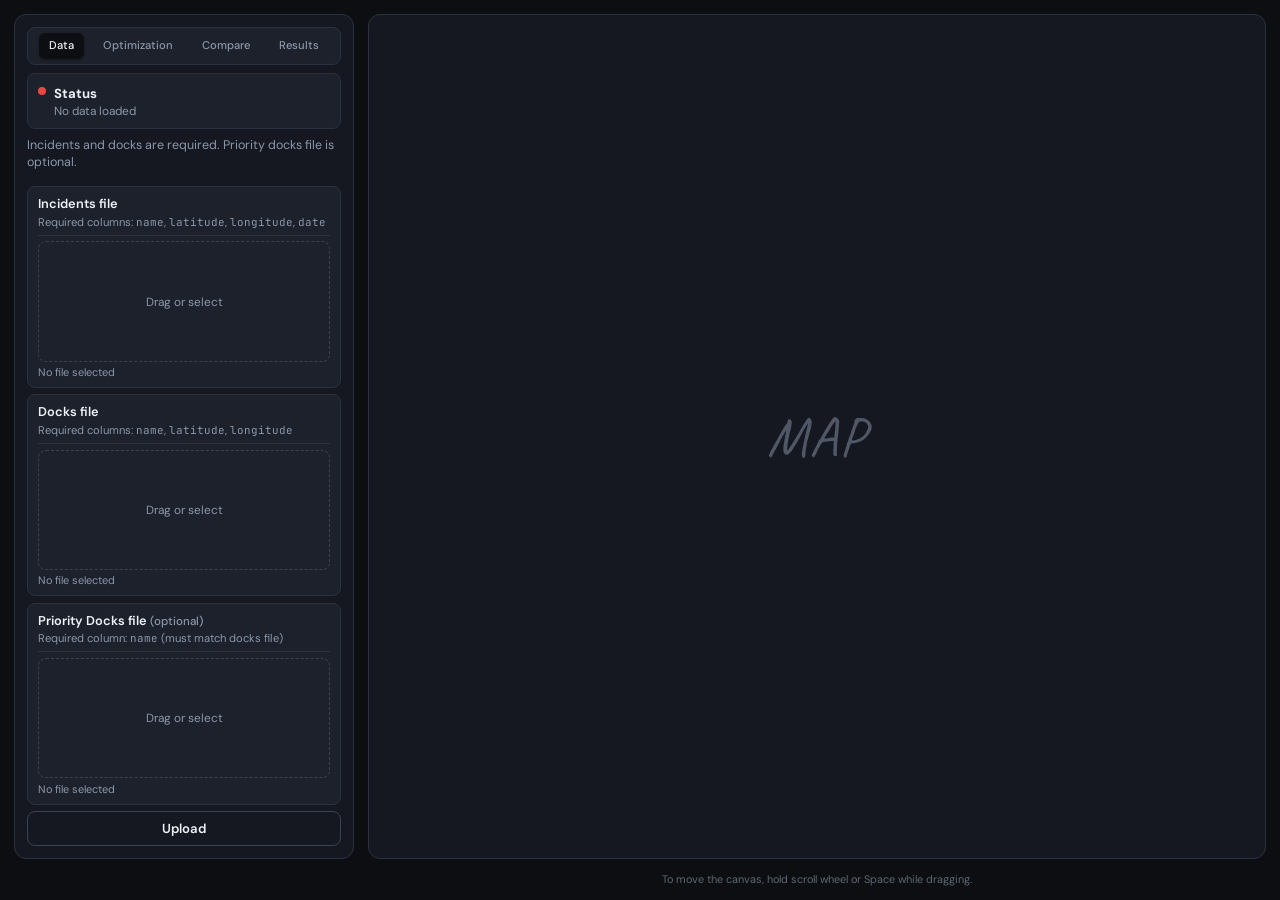
==== commit 76c5b067: "Include Compare Charts feature" ====
--- a/frontend/index.html
+++ b/frontend/index.html
@@ -7,7 +7,7 @@
   <link rel="preconnect" href="https://fonts.googleapis.com">
   <link rel="preconnect" href="https://fonts.gstatic.com" crossorigin>
   <link href="https://fonts.googleapis.com/css2?family=DM+Sans:ital,opsz,wght@0,9..40,400;0,9..40,500;0,9..40,600;0,9..40,700&family=Caveat:wght@500;600&family=JetBrains+Mono:wght@400;500&display=swap" rel="stylesheet">
-  <link rel="stylesheet" href="css/style.css?v=17">
+  <link rel="stylesheet" href="css/style.css?v=18">
 </head>
 <body>
   <div class="app">
@@ -296,37 +296,46 @@
       </div>
 
       <div class="compare-workspace hidden" id="compare-workspace">
-        <div class="compare-column" data-scenario="s1">
-          <h3 class="compare-column-title">Scenario 1</h3>
-          <div class="compare-panel compare-map-panel">
-            <div class="compare-placeholder" id="cmp-s1-map-placeholder">
-              <span class="map-placeholder-text">Map</span>
-            </div>
-            <iframe id="cmp-s1-map-frame" class="hidden" title="Scenario 1 map"></iframe>
-          </div>
-          <div class="compare-panel compare-chart-panel">
-            <div class="compare-placeholder" id="cmp-s1-chart-placeholder">
-              <span class="map-placeholder-text">Chart</span>
-            </div>
-            <img id="cmp-s1-chart-img" class="compare-chart-img hidden" alt="Scenario 1 chart">
-            <div class="compare-chart-summary hidden" id="cmp-s1-chart-summary"></div>
-          </div>
-        </div>
-        <div class="compare-column" data-scenario="s2">
-          <h3 class="compare-column-title">Scenario 2</h3>
-          <div class="compare-panel compare-map-panel">
-            <div class="compare-placeholder" id="cmp-s2-map-placeholder">
-              <span class="map-placeholder-text">Map</span>
-            </div>
-            <iframe id="cmp-s2-map-frame" class="hidden" title="Scenario 2 map"></iframe>
-          </div>
-          <div class="compare-panel compare-chart-panel">
-            <div class="compare-placeholder" id="cmp-s2-chart-placeholder">
-              <span class="map-placeholder-text">Chart</span>
-            </div>
-            <img id="cmp-s2-chart-img" class="compare-chart-img hidden" alt="Scenario 2 chart">
-            <div class="compare-chart-summary hidden" id="cmp-s2-chart-summary"></div>
-          </div>
+        <div class="compare-columns">
+          <div class="compare-column" data-scenario="s1">
+            <h3 class="compare-column-title">Scenario 1</h3>
+            <div class="compare-panel compare-map-panel">
+              <div class="compare-placeholder" id="cmp-s1-map-placeholder">
+                <span class="map-placeholder-text">Map</span>
+              </div>
+              <iframe id="cmp-s1-map-frame" class="hidden" title="Scenario 1 map"></iframe>
+            </div>
+            <div class="compare-panel compare-chart-panel">
+              <div class="compare-placeholder" id="cmp-s1-chart-placeholder">
+                <span class="map-placeholder-text">Chart</span>
+              </div>
+              <img id="cmp-s1-chart-img" class="compare-chart-img hidden" alt="Scenario 1 chart">
+              <div class="compare-chart-summary hidden" id="cmp-s1-chart-summary"></div>
+            </div>
+          </div>
+          <div class="compare-column" data-scenario="s2">
+            <h3 class="compare-column-title">Scenario 2</h3>
+            <div class="compare-panel compare-map-panel">
+              <div class="compare-placeholder" id="cmp-s2-map-placeholder">
+                <span class="map-placeholder-text">Map</span>
+              </div>
+              <iframe id="cmp-s2-map-frame" class="hidden" title="Scenario 2 map"></iframe>
+            </div>
+            <div class="compare-panel compare-chart-panel">
+              <div class="compare-placeholder" id="cmp-s2-chart-placeholder">
+                <span class="map-placeholder-text">Chart</span>
+              </div>
+              <img id="cmp-s2-chart-img" class="compare-chart-img hidden" alt="Scenario 2 chart">
+              <div class="compare-chart-summary hidden" id="cmp-s2-chart-summary"></div>
+            </div>
+          </div>
+        </div>
+        <div class="compare-charts-actions">
+          <div class="compare-charts-actions-line" aria-hidden="true"></div>
+          <button type="button" class="btn outline" id="compare-charts-btn" disabled title="Run Increase budget or Increase response time on both scenarios">
+            Compare Charts
+          </button>
+          <div class="compare-charts-actions-line" aria-hidden="true"></div>
         </div>
       </div>
     </main>
@@ -334,7 +343,20 @@
     <p class="canvas-hint">To move the canvas, hold scroll wheel or Space while dragging.</p>
   </div>
 
+  <div class="compare-charts-modal hidden" id="compare-charts-modal" role="dialog" aria-modal="true" aria-labelledby="compare-charts-modal-title">
+    <div class="compare-charts-modal-backdrop" id="compare-charts-modal-backdrop"></div>
+    <div class="compare-charts-modal-panel">
+      <div class="compare-charts-modal-header">
+        <h3 id="compare-charts-modal-title">Combined Chart Comparison</h3>
+        <button type="button" class="btn ghost small" id="compare-charts-modal-close" aria-label="Close">Close</button>
+      </div>
+      <div class="compare-charts-modal-body">
+        <img id="compare-charts-combined-img" class="compare-charts-combined-img" alt="Combined scenario comparison chart">
+      </div>
+    </div>
+  </div>
+
   <div class="toast hidden" id="toast"></div>
-  <script src="js/app.js?v=19"></script>
+  <script src="js/app.js?v=21"></script>
 </body>
 </html>
--- a/frontend/css/style.css
+++ b/frontend/css/style.css
@@ -61,28 +61,32 @@
 }
 
 .nav {
-  display: grid;
-  grid-template-columns: repeat(4, 1fr);
-  gap: 0.2rem;
+  display: flex;
+  align-items: center;
+  justify-content: space-evenly;
+  gap: 0.15rem;
   background: var(--surface-2);
   border: 1px solid var(--border);
   border-radius: 8px;
-  padding: 0.25rem;
+  padding: 0.3rem;
   flex-shrink: 0;
 }
 
 .nav-btn {
+  flex: 0 0 auto;
   background: transparent;
   border: none;
   color: var(--text-muted);
-  padding: 0.4rem 0.2rem;
+  padding: 0.4rem 0.65rem;
   border-radius: 6px;
   cursor: pointer;
   font: inherit;
-  font-size: 0.68rem;
+  font-size: 0.7rem;
   font-weight: 500;
+  text-align: center;
   transition: 0.15s ease;
   line-height: 1.2;
+  white-space: nowrap;
 }
 
 .nav-btn:hover {
@@ -799,6 +803,15 @@
 
 .compare-workspace {
   flex: 1;
+  display: flex;
+  flex-direction: column;
+  gap: 0.55rem;
+  min-height: 0;
+  min-width: 0;
+}
+
+.compare-columns {
+  flex: 1;
   display: grid;
   grid-template-columns: 1fr 1fr;
   gap: var(--layout-gap);
@@ -812,6 +825,111 @@
   gap: 0.5rem;
   min-height: 0;
   min-width: 0;
+}
+
+.compare-charts-actions {
+  flex-shrink: 0;
+  display: flex;
+  align-items: center;
+  justify-content: center;
+  gap: 0.75rem;
+  padding: 0.1rem 0.25rem 0.2rem;
+}
+
+.compare-charts-actions-line {
+  flex: 1;
+  max-width: 9rem;
+  height: 1px;
+  background: var(--border-light);
+  opacity: 0.7;
+}
+
+.compare-charts-actions .btn {
+  min-width: 11rem;
+  padding: 0.45rem 1.1rem;
+  background: var(--primary);
+  color: #fff;
+  border-color: var(--primary);
+}
+
+.compare-charts-actions .btn:hover:not(:disabled) {
+  filter: brightness(1.08);
+  background: var(--primary);
+  border-color: var(--primary);
+}
+
+.compare-charts-actions .btn:disabled {
+  background: var(--surface-2);
+  border-color: var(--border);
+  color: var(--text-muted);
+  filter: none;
+}
+
+.compare-charts-modal {
+  position: fixed;
+  inset: 0;
+  z-index: 1000;
+  display: flex;
+  align-items: center;
+  justify-content: center;
+  padding: 1.25rem;
+}
+
+.compare-charts-modal.hidden {
+  display: none;
+}
+
+.compare-charts-modal-backdrop {
+  position: absolute;
+  inset: 0;
+  background: rgba(4, 6, 10, 0.72);
+}
+
+.compare-charts-modal-panel {
+  position: relative;
+  z-index: 1;
+  width: min(960px, 100%);
+  max-height: min(90vh, 820px);
+  display: flex;
+  flex-direction: column;
+  background: var(--surface);
+  border: 1px solid var(--border);
+  border-radius: var(--radius);
+  box-shadow: 0 18px 48px rgba(0, 0, 0, 0.45);
+  overflow: hidden;
+}
+
+.compare-charts-modal-header {
+  display: flex;
+  align-items: center;
+  justify-content: space-between;
+  gap: 0.75rem;
+  padding: 0.75rem 1rem;
+  border-bottom: 1px solid var(--border);
+  flex-shrink: 0;
+}
+
+.compare-charts-modal-header h3 {
+  font-size: 0.95rem;
+  font-weight: 600;
+}
+
+.compare-charts-modal-body {
+  flex: 1;
+  min-height: 0;
+  padding: 0.85rem;
+  overflow: auto;
+  background: var(--bg);
+}
+
+.compare-charts-combined-img {
+  display: block;
+  width: 100%;
+  height: auto;
+  max-height: calc(90vh - 5rem);
+  object-fit: contain;
+  background: #fff;
+  border-radius: 8px;
 }
 
 .compare-column-title {
@@ -997,12 +1115,19 @@
   }
 
   .compare-workspace {
-    grid-template-columns: 1fr;
     min-height: 60vh;
   }
 
+  .compare-columns {
+    grid-template-columns: 1fr;
+  }
+
   .compare-column {
     min-height: 280px;
+  }
+
+  .compare-charts-actions-line {
+    max-width: 4rem;
   }
 
   .canvas-hint {
